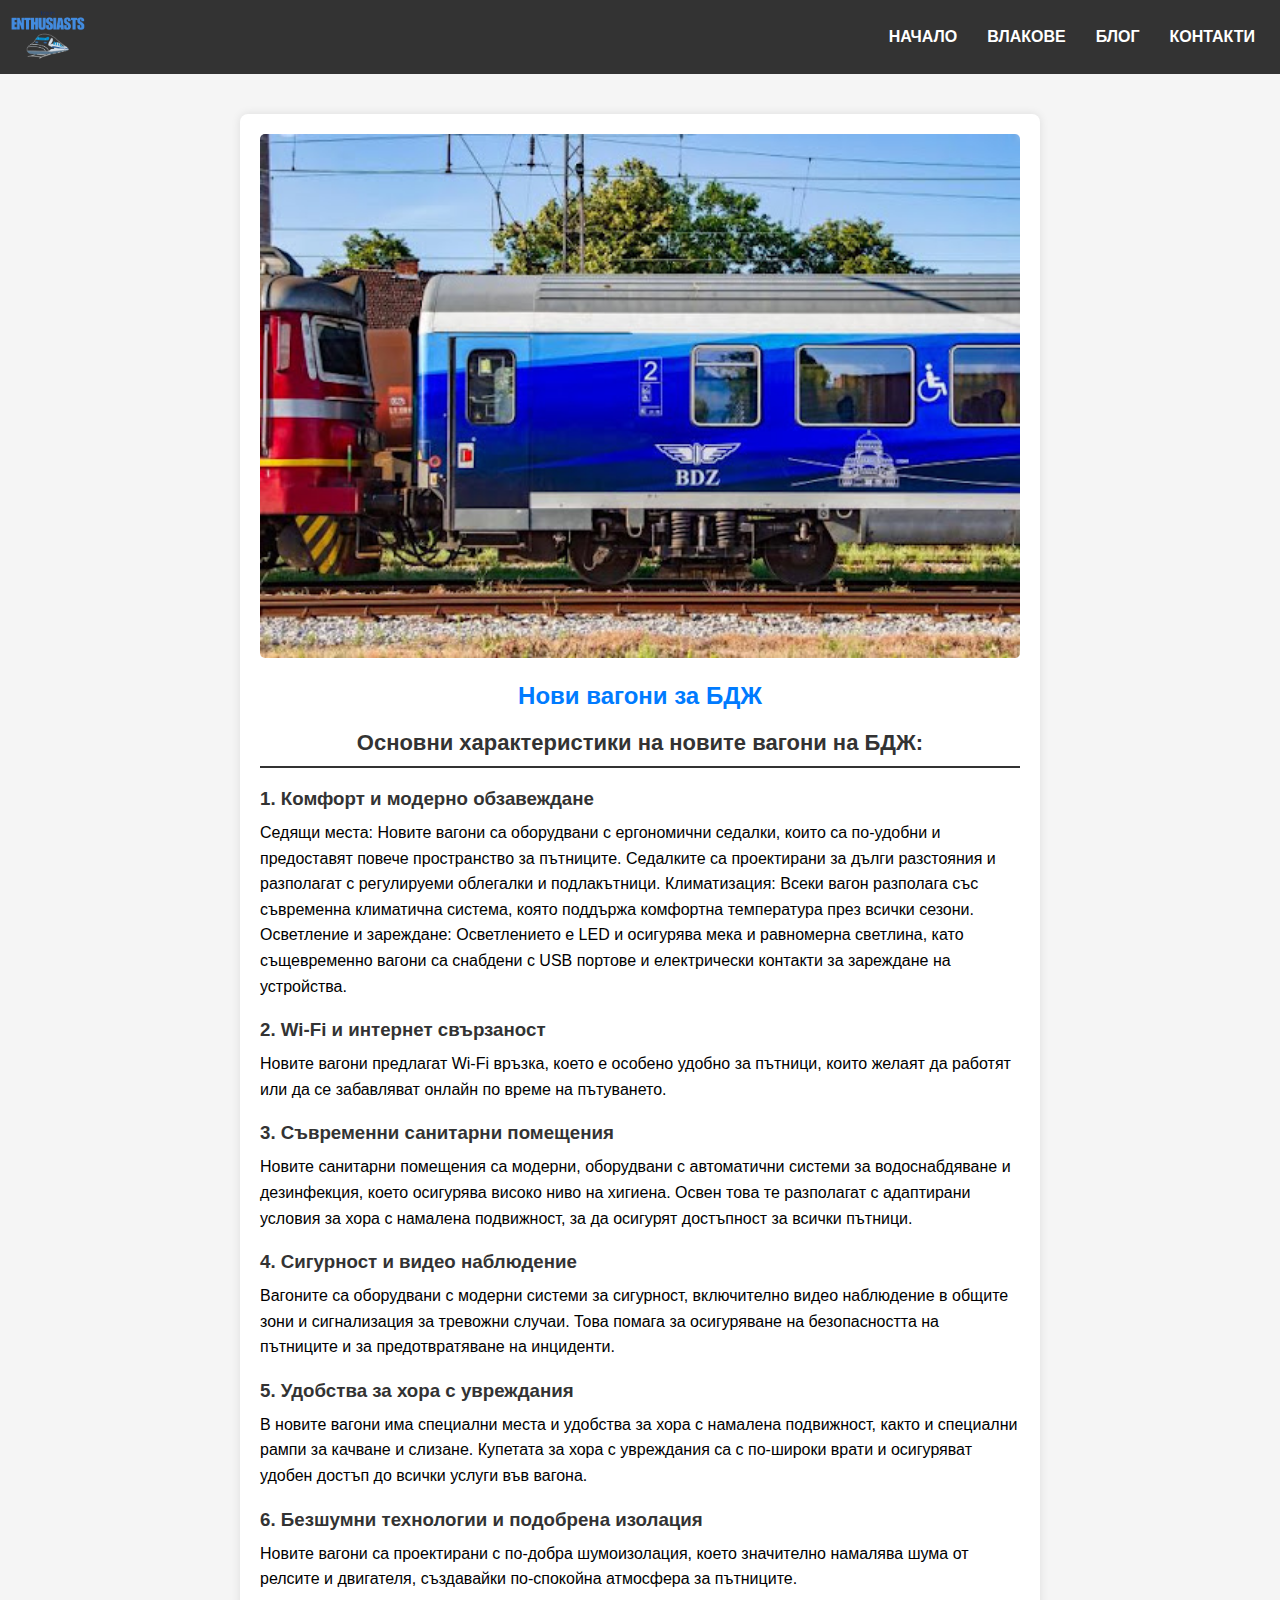
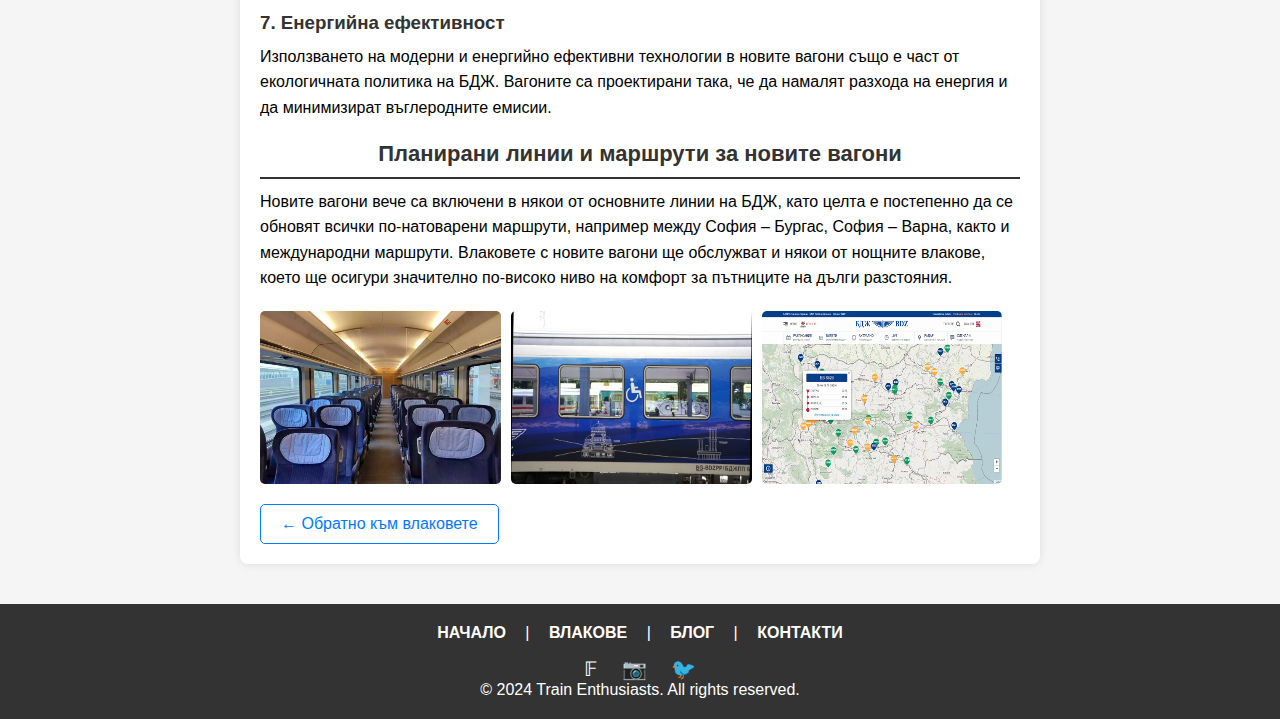
==== bdz-new-vagons-details.html @ 02dc8aa9 "Added detail about trains pages, added some css files, updated some html and css files." ====
<!DOCTYPE html>
<html lang="bg">
  <head>
    <meta charset="UTF-8" />
    <meta name="viewport" content="width=device-width, initial-scale=1.0" />
    <title>the orient express</title>
    <link rel="stylesheet" href="styles/common.css" />
    <link rel="stylesheet" href="styles/train-details.css" />
  </head>
  <body>
    <nav class="navbar">
      <div class="navbar-logo">
        <img src="images/logo.png" alt="Train Enthusiasts Logo" />
      </div>
      <ul>
        <li><a href="index.html">Начало</a></li>
        <li><a href="train.html">Влакове</a></li>
        <li><a href="blog.html">Блог</a></li>
        <li><a href="contact.html">Контакти</a></li>
      </ul>
    </nav>

    <div class="details-container">
      <img
        src="images/vagons-bdz.jpg"
        alt="oreient-express"
        class="train-image"
      />
      <div class="train-details">
        <h2>Нови вагони за БДЖ</h2>

        <h3 class="section-h">
          Основни характеристики на новите вагони на БДЖ:
        </h3>

        <h3>1. Комфорт и модерно обзавеждане</h3>
        <p>
          Седящи места: Новите вагони са оборудвани с ергономични седалки, които
          са по-удобни и предоставят повече пространство за пътниците. Седалките
          са проектирани за дълги разстояния и разполагат с регулируеми
          облегалки и подлакътници. Климатизация: Всеки вагон разполага със
          съвременна климатична система, която поддържа комфортна температура
          през всички сезони. Осветление и зареждане: Осветлението е LED и
          осигурява мека и равномерна светлина, като същевременно вагони са
          снабдени с USB портове и електрически контакти за зареждане на
          устройства.
        </p>

        <h3>2. Wi-Fi и интернет свързаност</h3>
        <p>
          Новите вагони предлагат Wi-Fi връзка, което е особено удобно за
          пътници, които желаят да работят или да се забавляват онлайн по време
          на пътуването.
        </p>

        <h3>3. Съвременни санитарни помещения</h3>
        <p>
          Новите санитарни помещения са модерни, оборудвани с автоматични
          системи за водоснабдяване и дезинфекция, което осигурява високо ниво
          на хигиена. Освен това те разполагат с адаптирани условия за хора с
          намалена подвижност, за да осигурят достъпност за всички пътници.
        </p>

        <h3>4. Сигурност и видео наблюдение</h3>
        <p>
          Вагоните са оборудвани с модерни системи за сигурност, включително
          видео наблюдение в общите зони и сигнализация за тревожни случаи. Това
          помага за осигуряване на безопасността на пътниците и за
          предотвратяване на инциденти.
        </p>

        <h3>5. Удобства за хора с увреждания</h3>
        <p>
          В новите вагони има специални места и удобства за хора с намалена
          подвижност, както и специални рампи за качване и слизане. Купетата за
          хора с увреждания са с по-широки врати и осигуряват удобен достъп до
          всички услуги във вагона.
        </p>

        <h3>6. Безшумни технологии и подобрена изолация</h3>
        <p>
          Новите вагони са проектирани с по-добра шумоизолация, което значително
          намалява шума от релсите и двигателя, създавайки по-спокойна атмосфера
          за пътниците.
        </p>

        <h3>7. Енергийна ефективност</h3>
        <p>
          Използването на модерни и енергийно ефективни технологии в новите
          вагони също е част от екологичната политика на БДЖ. Вагоните са
          проектирани така, че да намалят разхода на енергия и да минимизират
          въглеродните емисии.
        </p>

        <h3 class="section-h">Планирани линии и маршрути за новите вагони</h3>
        <p>
          Новите вагони вече са включени в някои от основните линии на БДЖ, като
          целта е постепенно да се обновят всички по-натоварени маршрути,
          например между София – Бургас, София – Варна, както и международни
          маршрути. Влаковете с новите вагони ще обслужват и някои от нощните
          влакове, което ще осигури значително по-високо ниво на комфорт за
          пътниците на дълги разстояния.
        </p>
      </div>

      <div class="gallery">
        <img
          src="images/interior-images/interior-bdz.webp"
          alt="Train Interior"
        />
        <img
          src="images/exterior-images/exterior-bdz.jpeg"
          alt="Train Exterior"
        />
        <img src="images/route-images/route-bdz.png" alt="Train route" />
      </div>

      <a href="train.html" class="back-button">← Обратно към влаковете</a>
    </div>

    <footer class="footer">
      <div class="footer-links">
        <a href="index.html">Начало</a> | <a href="train.html">Влакове</a> |
        <a href="blog.html">Блог</a> |
        <a href="contact.html">Контакти</a>
      </div>
      <div class="social-icons">
        <a href="https://www.facebook.com" target="_blank">&#120125;</a>
        <a href="https://www.instagram.com" target="_blank">&#128247;</a>
        <a href="https://www.twitter.com" target="_blank">&#128038;</a>
      </div>
      <p>&copy; 2024 Train Enthusiasts. All rights reserved.</p>
    </footer>
  </body>
</html>
---- styles/common.css ----
@import url("https://fonts.googleapis.com/css2?family=Bitter:ital,wght@0,100..900;1,100..900&display=swap");

body {
  font-family: Arial, sans-serif;
  margin: 0 auto;
  padding: 0;
  background-color: #f5f5f5;
}

a {
  text-decoration: none;
}

* {
  margin: 0;
  padding: 0;
  box-sizing: border-box;
}

.navbar {
  background-color: #333;
  padding: 10px;
  display: flex;
  align-items: center;
  justify-content: space-between;
}

.navbar-logo img {
  max-height: 50px;
}

.navbar ul {
  list-style-type: none;
  margin: 0;
  padding: 0;
  display: flex;
  justify-content: center;
}

.navbar li {
  margin: 0 15px;
}

.navbar a {
  color: white;
  font-weight: bold;
  text-transform: uppercase;
  transition: opacity 0.5s;
}

.navbar a:hover {
  opacity: 0.5;
}

.footer {
  background-color: #333;
  color: white;
  padding: 20px 0;
  text-align: center;
  margin: 0; /* Ensure no margins */
  margin-top: 20px;
  position: relative;
  left: 0; /* Ensure the footer is aligned to the left */
  box-sizing: border-box; /* Include padding and borders in the element's width */
}

.footer-links {
  margin-bottom: 15px;
}

.footer-links a {
  color: white;
  margin: 0 15px;
  text-transform: uppercase;
  font-weight: bold;
}

.social-icons a {
  margin: 0 10px;
  color: white;
  font-size: 20px;
}
---- styles/train-details.css ----
.details-container {
  max-width: 800px;
  margin: 40px auto;
  padding: 20px;
  background-color: #fff;
  border-radius: 8px;
  box-shadow: 0 0 10px rgba(0, 0, 0, 0.1);
}

.section-h {
  font-size: 22px;
  color: #0000006a;
  text-align: center;
  border-bottom: #333 2px solid;
  padding-bottom: 10px;
}

.train-image {
  width: 100%;
  border-radius: 5px;
  margin-bottom: 20px;
}

.train-details h2 {
  color: #007bff;
  margin-bottom: 15px;
  text-align: center;
}

.train-details h3 {
  color: #333;
  margin-bottom: 10px;
  margin-top: 20px;
}

.train-details p {
  line-height: 1.6;
  margin-bottom: 15px;
}

.gallery {
  display: flex;
  flex-wrap: wrap;
  gap: 10px;
  margin-top: 20px;
}

.gallery img {
  width: calc(33% - 10px);
  border-radius: 5px;
}

.back-button {
  display: inline-block;
  margin-top: 20px;
  padding: 10px 20px;
  color: #007bff;
  text-decoration: none;
  border: 1px solid #007bff;
  border-radius: 5px;
  transition: background-color 0.3s ease;
}

.back-button:hover {
  background-color: #007bff;
  color: white;
}
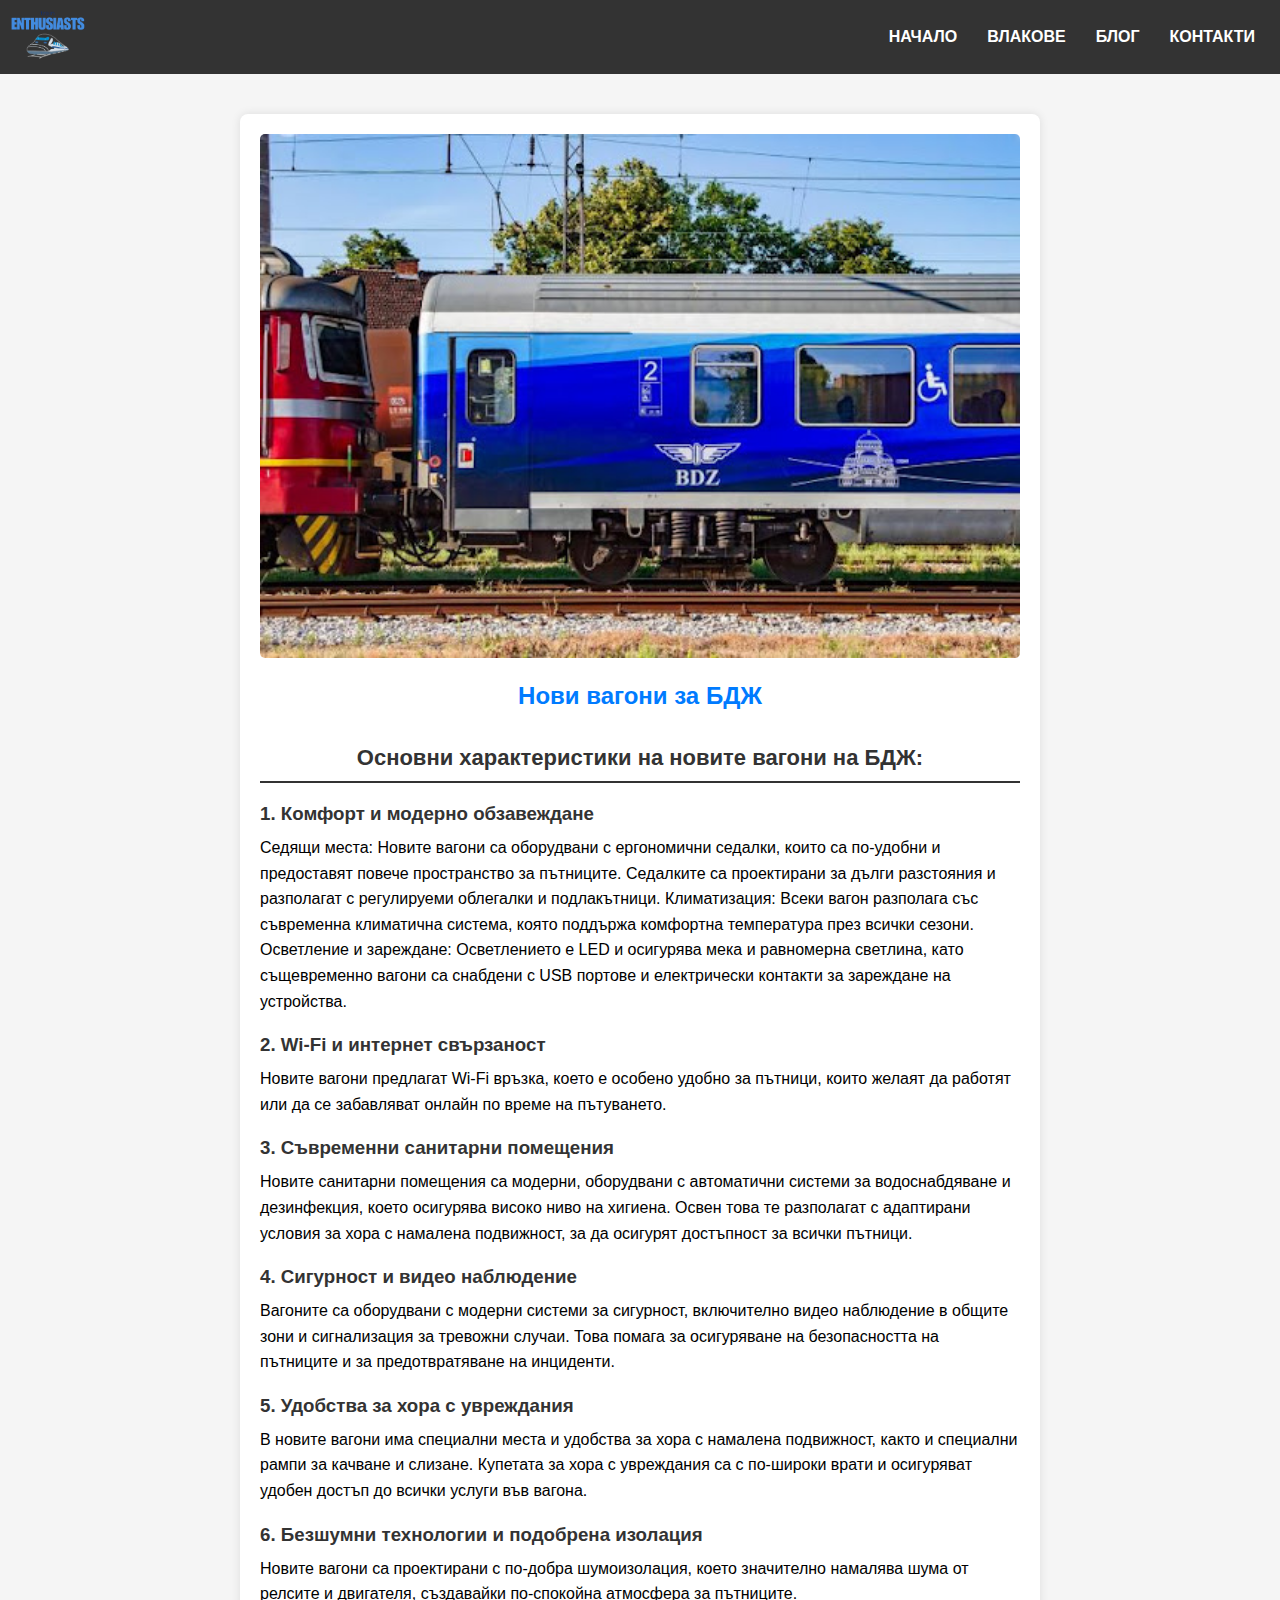
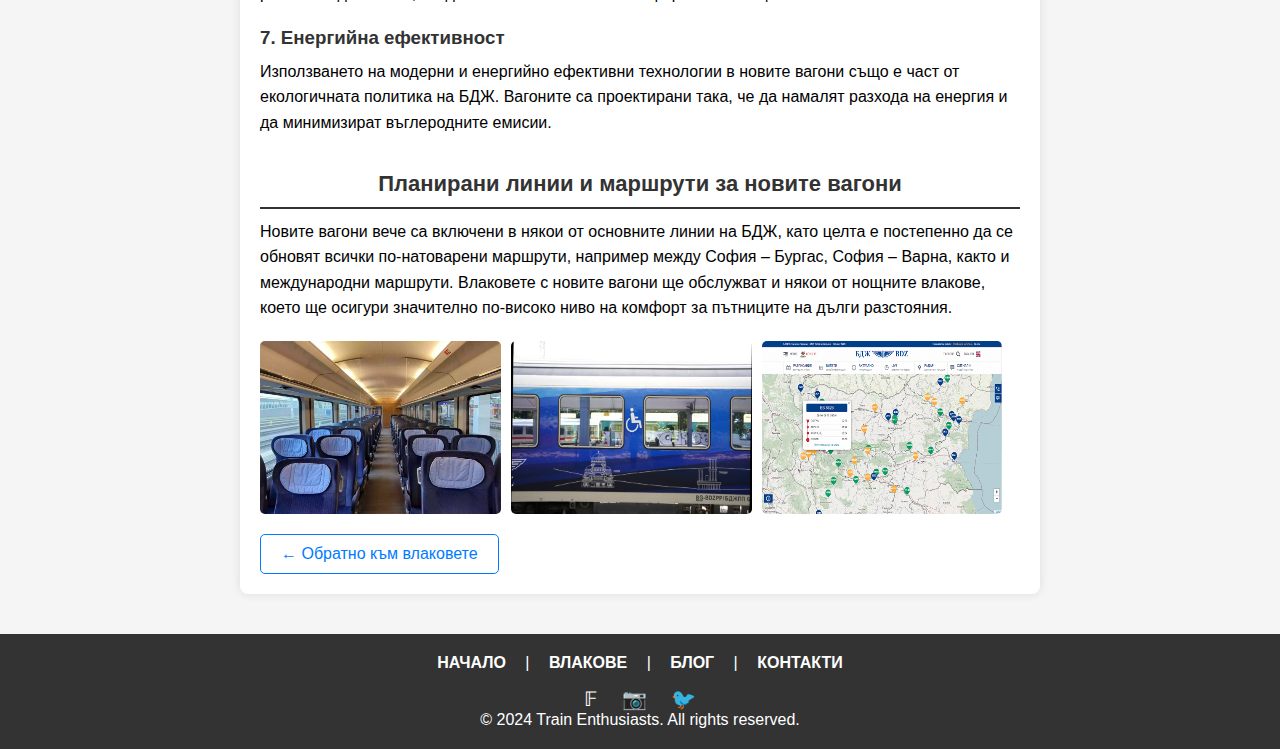
==== commit 33de8f8c: "Added detail pages, favicon and updated train-details.css" ====
--- a/bdz-new-vagons-details.html
+++ b/bdz-new-vagons-details.html
@@ -6,11 +6,12 @@
     <title>the orient express</title>
     <link rel="stylesheet" href="styles/common.css" />
     <link rel="stylesheet" href="styles/train-details.css" />
+    <link rel="icon" type="image/x-icon" href="images/favicon/favicon.ico" />
   </head>
   <body>
     <nav class="navbar">
       <div class="navbar-logo">
-        <img src="images/logo.png" alt="Train Enthusiasts Logo" />
+        <img src="images/logos/logo.png" alt="Train Enthusiasts Logo" />
       </div>
       <ul>
         <li><a href="index.html">Начало</a></li>
--- a/styles/train-details.css
+++ b/styles/train-details.css
@@ -13,6 +13,7 @@
   text-align: center;
   border-bottom: #333 2px solid;
   padding-bottom: 10px;
+  padding-top: 15px;
 }
 
 .train-image {
